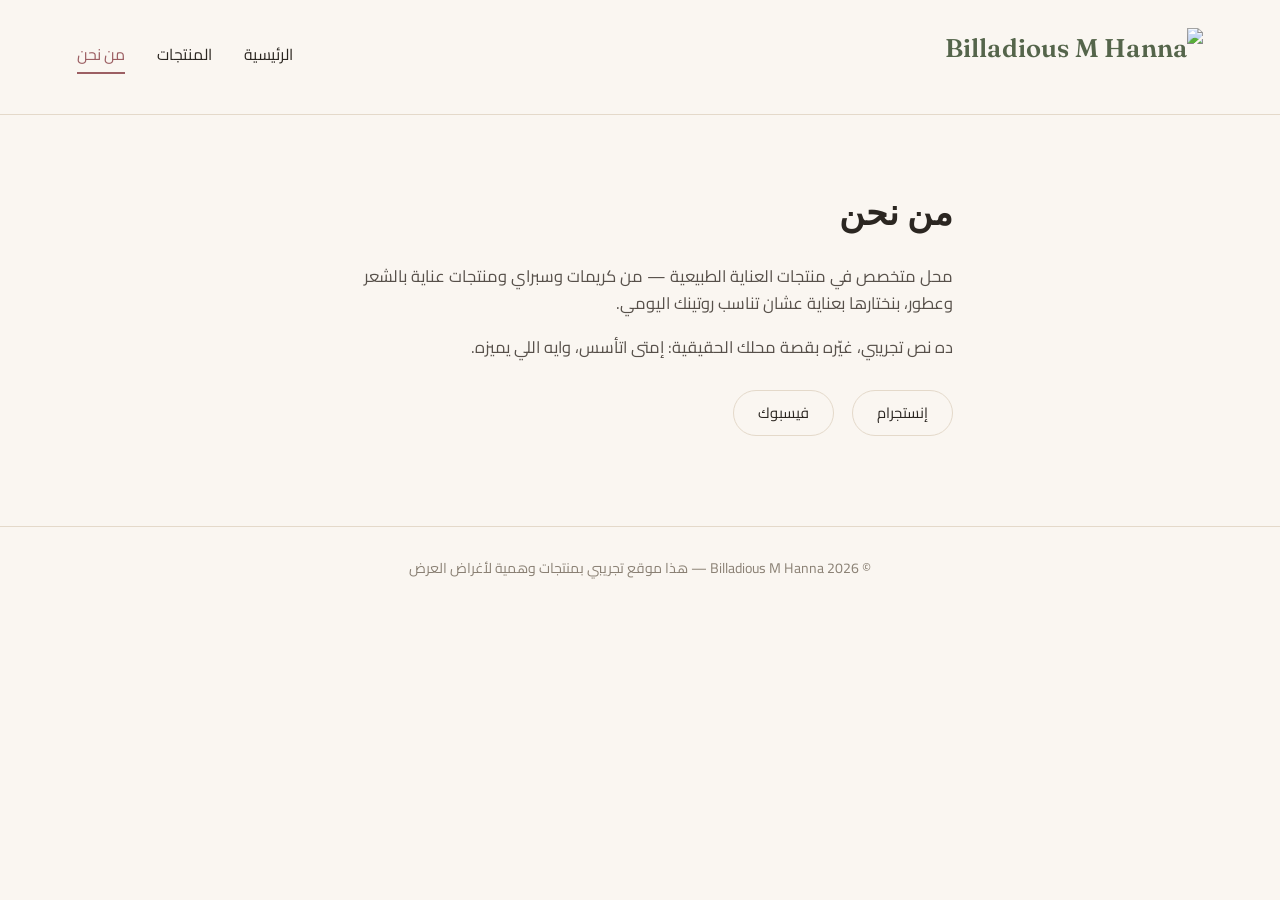
==== about.html @ 8d15e286 "Add files via upload" ====
<!DOCTYPE html>
<html lang="ar" dir="rtl">
<head>
<meta charset="UTF-8">
<meta name="viewport" content="width=device-width, initial-scale=1.0">
<title>من نحن | Billadious M Hanna</title>
<link rel="stylesheet" href="style.css">
</head>
<body>

<header class="site-header">
  <a href="index.html" class="brand"><img src="assets/logo.png" alt="Billadious M Hanna" class="logo-img"></a>
  <nav class="nav-links">
    <a href="index.html">الرئيسية</a>
    <a href="products.html">المنتجات</a>
    <a href="about.html" class="active">من نحن</a>
  </nav>
</header>

<section class="about-wrap">
  <h1>من نحن</h1>
  <p>محل متخصص في منتجات العناية الطبيعية — من كريمات وسبراي ومنتجات عناية بالشعر وعطور، بنختارها بعناية عشان تناسب روتينك اليومي.</p>
  <p>ده نص تجريبي، غيّره بقصة محلك الحقيقية: إمتى اتأسس، وايه اللي يميزه.</p>
  <div class="socials">
    <a href="#">إنستجرام</a>
    <a href="#">فيسبوك</a>
  </div>
</section>

<footer class="site-footer">
  © 2026 Billadious M Hanna — هذا موقع تجريبي بمنتجات وهمية لأغراض العرض
</footer>

</body>
</html>
---- style.css ----
@import url('https://fonts.googleapis.com/css2?family=Fraunces:opsz,wght@9..144,400;9..144,600;9..144,700&family=Cairo:wght@400;500;600;700&display=swap');

:root {
  --ink: #2B2621;
  --ivory: #FAF6F1;
  --ivory-deep: #F1E9DF;
  --sage: #6E7F5C;
  --sage-deep: #55654B;
  --mauve: #9C5F63;
  --gold: #B08D3E;
  --line: #E4D9CA;
  --radius: 2px;
}

* { box-sizing: border-box; }

html { scroll-behavior: smooth; }

body {
  margin: 0;
  background: var(--ivory);
  color: var(--ink);
  font-family: 'Cairo', sans-serif;
  line-height: 1.6;
  direction: rtl;
}

h1, h2, h3, .brand {
  font-family: 'Fraunces', serif;
  font-weight: 600;
  letter-spacing: 0.2px;
  margin: 0;
}

a { color: inherit; text-decoration: none; }

img { max-width: 100%; display: block; }

/* Header */
.site-header {
  display: flex;
  align-items: center;
  justify-content: space-between;
  padding: 28px 6%;
  border-bottom: 1px solid var(--line);
}

.brand {
  font-size: 1.6rem;
  color: var(--sage-deep);
}

.brand span {
  color: var(--mauve);
}

.brand {
  display: flex;
  align-items: center;
}

.logo-img {
  height: 58px;
  width: auto;
}

.nav-links {
  display: flex;
  gap: 32px;
  font-size: 0.98rem;
}

.nav-links a {
  position: relative;
  padding-bottom: 4px;
}

.nav-links a.active,
.nav-links a:hover {
  color: var(--mauve);
}

.nav-links a.active::after {
  content: "";
  position: absolute;
  right: 0; left: 0; bottom: -2px;
  height: 2px;
  background: var(--mauve);
}

/* Hero */
.hero {
  display: grid;
  grid-template-columns: 1.1fr 0.9fr;
  gap: 40px;
  align-items: center;
  padding: 70px 6% 60px;
}

.hero h1 {
  font-size: clamp(2.2rem, 4vw, 3.4rem);
  line-height: 1.25;
  color: var(--ink);
}

.hero p {
  max-width: 42ch;
  margin-top: 20px;
  color: #57504A;
  font-size: 1.05rem;
}

.hero-cta {
  display: inline-block;
  margin-top: 32px;
  padding: 14px 32px;
  background: var(--sage);
  color: var(--ivory);
  border-radius: var(--radius);
  font-weight: 600;
  transition: background 0.2s ease;
}

.hero-cta:hover { background: var(--sage-deep); }

.hero-collage {
  position: relative;
  height: 380px;
}

.hero-collage img {
  position: absolute;
  border-radius: var(--radius);
  object-fit: cover;
  box-shadow: 0 18px 34px rgba(43,38,33,0.14);
}

.hero-collage .img1 { width: 58%; height: 70%; top: 0; right: 0; }
.hero-collage .img2 { width: 46%; height: 55%; bottom: 0; left: 0; border: 6px solid var(--ivory); }

/* Category preview */
.section-label {
  color: var(--gold);
  font-weight: 600;
  font-size: 0.9rem;
  margin-bottom: 10px;
}

.categories {
  padding: 20px 6% 80px;
}

.categories h2 { font-size: 1.8rem; margin-bottom: 34px; }

.cat-grid {
  display: grid;
  grid-template-columns: repeat(4, 1fr);
  gap: 22px;
}

.cat-card {
  padding: 30px 22px;
  background: var(--ivory-deep);
  border-radius: var(--radius);
  text-align: center;
  transition: transform 0.2s ease;
}

.cat-card:hover { transform: translateY(-4px); }

.cat-card h3 { font-size: 1.15rem; color: var(--sage-deep); }

.cat-card .count { display: block; margin-top: 6px; color: #857A6D; font-size: 0.9rem; }

/* Products page */
.page-head {
  padding: 60px 6% 20px;
  text-align: center;
}

.page-head h1 { font-size: 2.4rem; }
.page-head p { color: #6B6055; margin-top: 12px; }

.tabs {
  display: flex;
  justify-content: center;
  flex-wrap: wrap;
  gap: 12px;
  padding: 30px 6% 10px;
}

.tab {
  padding: 9px 22px;
  border: 1px solid var(--line);
  border-radius: 999px;
  cursor: pointer;
  font-size: 0.92rem;
  background: transparent;
  color: var(--ink);
  transition: all 0.2s ease;
}

.tab.active, .tab:hover {
  background: var(--sage);
  color: var(--ivory);
  border-color: var(--sage);
}

.grid {
  display: grid;
  grid-template-columns: repeat(4, 1fr);
  gap: 26px;
  padding: 30px 6% 90px;
}

.card {
  background: #fff;
  border: 1px solid var(--line);
  border-radius: var(--radius);
  overflow: hidden;
  transition: box-shadow 0.2s ease, transform 0.2s ease;
}

.card:hover {
  box-shadow: 0 14px 28px rgba(43,38,33,0.1);
  transform: translateY(-3px);
}

.card-img { aspect-ratio: 1/1; overflow: hidden; }
.card-img img { width: 100%; height: 100%; object-fit: cover; }

.card-body { padding: 16px 18px 20px; }

.card-cat {
  font-size: 0.78rem;
  color: var(--gold);
  font-weight: 600;
}

.card-name {
  font-size: 1.05rem;
  margin-top: 6px;
  color: var(--ink);
}

.card-price {
  display: block;
  margin-top: 10px;
  font-weight: 700;
  color: var(--mauve);
  font-size: 1.05rem;
}

/* About page */
.about-wrap {
  max-width: 780px;
  margin: 0 auto;
  padding: 70px 6% 90px;
}

.about-wrap h1 { font-size: 2.2rem; margin-bottom: 22px; }
.about-wrap p { color: #57504A; margin-bottom: 18px; font-size: 1.03rem; }

.socials {
  display: flex;
  gap: 18px;
  margin-top: 30px;
}

.socials a {
  padding: 10px 24px;
  border: 1px solid var(--line);
  border-radius: 999px;
  font-size: 0.92rem;
}

.socials a:hover { border-color: var(--mauve); color: var(--mauve); }

/* Footer */
.site-footer {
  padding: 30px 6%;
  border-top: 1px solid var(--line);
  text-align: center;
  color: #8A8074;
  font-size: 0.88rem;
}

@media (max-width: 860px) {
  .hero { grid-template-columns: 1fr; }
  .hero-collage { height: 260px; margin-top: 10px; }
  .cat-grid { grid-template-columns: repeat(2, 1fr); }
  .grid { grid-template-columns: repeat(2, 1fr); }
  .nav-links { gap: 18px; font-size: 0.88rem; }
  .site-header { padding: 20px 5%; }
}

@media (max-width: 480px) {
  .grid { grid-template-columns: 1fr 1fr; gap: 14px; padding: 20px 4% 60px; }
  .cat-grid { grid-template-columns: 1fr 1fr; }
}
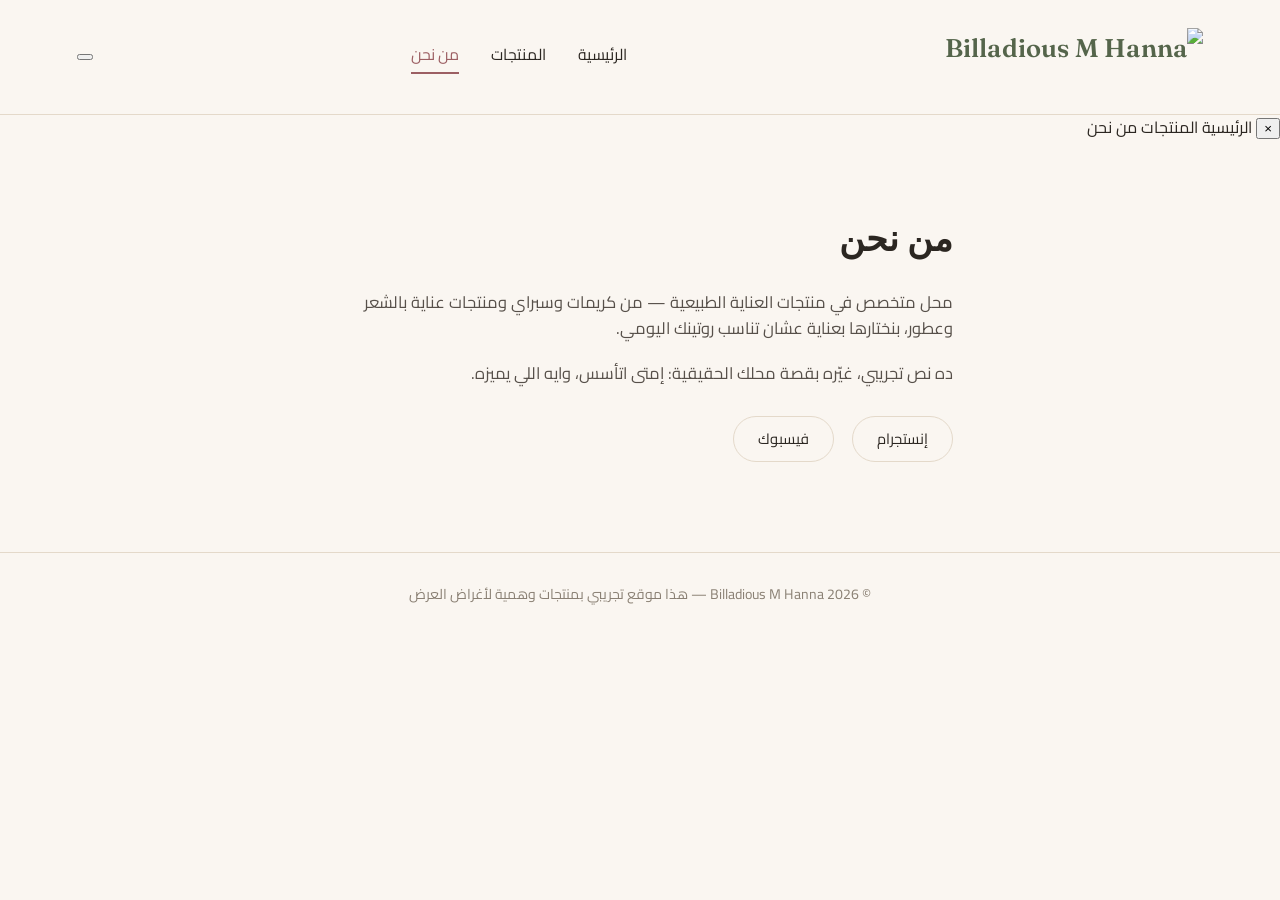
==== commit 4e67181a: "Implement mobile navigation drawer in about.html Added mobile navigation drawer and toggle button." ====
--- a/about.html
+++ b/about.html
@@ -15,7 +15,18 @@
     <a href="products.html">المنتجات</a>
     <a href="about.html" class="active">من نحن</a>
   </nav>
+  <button class="menu-toggle" id="menuToggle" aria-label="فتح القائمة">
+    <span></span><span></span><span></span>
+  </button>
 </header>
+
+<div class="drawer-overlay" id="drawerOverlay"></div>
+<nav class="mobile-drawer" id="mobileDrawer">
+  <button class="drawer-close" id="drawerClose" aria-label="إغلاق القائمة">×</button>
+  <a href="index.html">الرئيسية</a>
+  <a href="products.html">المنتجات</a>
+  <a href="about.html" class="active">من نحن</a>
+</nav>
 
 <section class="about-wrap">
   <h1>من نحن</h1>
@@ -31,5 +42,6 @@
   © 2026 Billadious M Hanna — هذا موقع تجريبي بمنتجات وهمية لأغراض العرض
 </footer>
 
+<script src="nav.js"></script>
 </body>
 </html>
